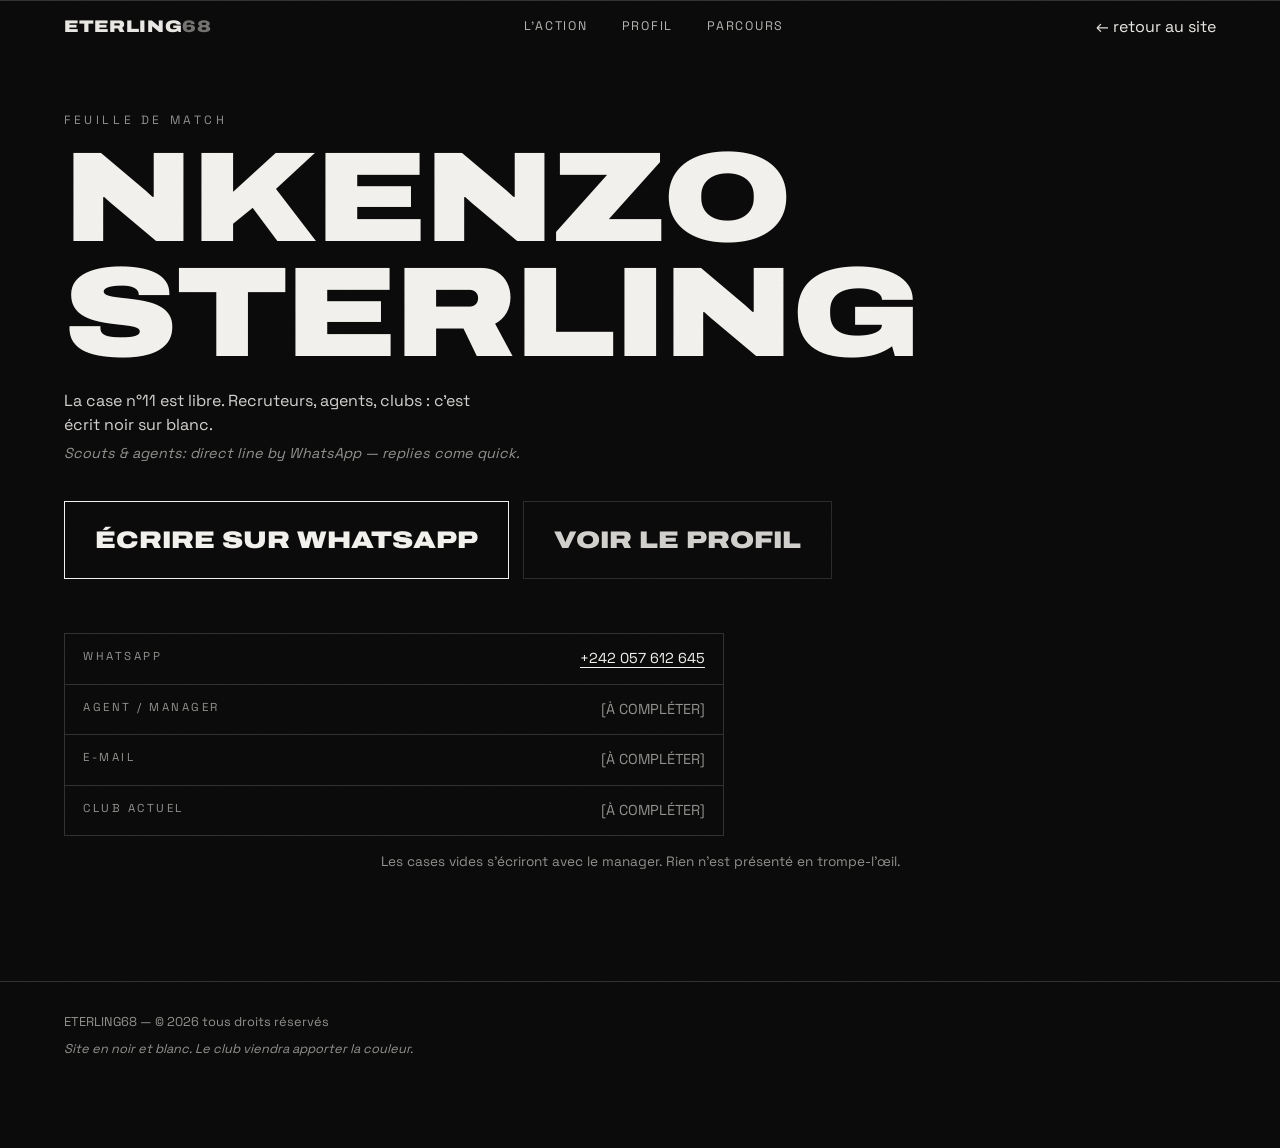
==== contact.html @ 6209755f "Move site content to root for GitHub Pages" ====
<!DOCTYPE html>
<html lang="fr">
<head>
  <meta charset="UTF-8">
  <meta name="viewport" content="width=device-width, initial-scale=1.0">
  <title>Contact — Eterling68 | NKENZO Sterling</title>
  <meta name="description" content="Contacter NKENZO Sterling (Eterling68) : recruteurs, agents, clubs. WhatsApp +242 057 612 645.">
  <meta property="og:title" content="Contact | Eterling68 — NKENZO Sterling">
  <meta property="og:description" content="Recruteurs, agents, clubs : la case n°11 est libre.">
  <meta property="og:type" content="website">
  <meta property="og:image" content="media/img/og.jpg">
  <meta name="theme-color" content="#0a0a0a">
  <link rel="icon" href="data:image/svg+xml,<svg xmlns='http://www.w3.org/2000/svg' viewBox='0 0 32 32'><rect width='32' height='32' fill='%23000'/><text x='16' y='24' font-family='Arial Black' font-size='18' fill='%23fff' text-anchor='middle'>68</text></svg>">
  <link rel="preconnect" href="https://fonts.googleapis.com">
  <link rel="preconnect" href="https://fonts.gstatic.com" crossorigin>
  <link href="https://fonts.googleapis.com/css2?family=Archivo:wdth,wght@100,400;125,900&family=Space+Grotesk:wght@400;500;700&display=swap" rel="stylesheet">
  <link rel="stylesheet" href="css/style.css">
</head>
<body>

  <div class="grain" aria-hidden="true"></div>

  <header class="site-head">
    <a class="logo" href="index.html" aria-label="Eterling68 — retour au site">ETERLING<b>68</b></a>
    <nav class="head-nav" aria-label="Navigation">
      <a href="index.html#action" data-i18n="nav_action">L'action</a>
      <a href="index.html#profil" data-i18n="nav_profil">Profil</a>
      <a href="index.html#parcours" data-i18n="nav_parcours">Parcours</a>
    </nav>
    <a class="head-back" href="index.html" data-i18n="back_home">← retour au site</a>
  </header>

  <main>
    <section class="contact contact-page">
      <p class="contact-pre" data-i18n="contact_pre">Feuille de match</p>
      <h1 class="contact-title"><span>Nkenzo</span><br><span class="cut">Sterling</span></h1>
      <p class="contact-tell" data-i18n="contact_tell">La case n°11 est libre. Recruteurs, agents, clubs : c'est écrit noir sur blanc.</p>
      <p class="contact-eng"><i>Scouts &amp; agents: direct line by WhatsApp — replies come quick.</i></p>

      <div class="contact-actions">
        <a class="cta" href="https://wa.me/242057612645" target="_blank" rel="noopener" data-i18n="cta_whatsapp">ÉCRIRE SUR WHATSAPP</a>
        <a class="cta cta-ghost" href="index.html#profil" data-i18n="cta_profile">VOIR LE PROFIL</a>
      </div>

      <dl class="team-sheet">
        <div><dt data-i18n="sheet_wa">WhatsApp</dt><dd><a href="https://wa.me/242057612645" rel="noopener">+242 057 612 645</a></dd></div>
        <div><dt data-i18n="sheet_agent">Agent / manager</dt><dd class="missing">[À COMPLÉTER]</dd></div>
        <div><dt data-i18n="sheet_mail">E-mail</dt><dd class="missing">[À COMPLÉTER]</dd></div>
        <div><dt data-i18n="sheet_club">Club actuel</dt><dd class="missing">[À COMPLÉTER]</dd></div>
      </dl>
      <p class="card-note" data-i18n="contact_fill_note">Les cases vides s'écriront avec le manager. Rien n'est présenté en trompe-l'œil.</p>
    </section>

    <footer class="site-foot">
      <p>ETERLING68 — © <span id="year">2026</span> <span data-i18n="foot_rights">tous droits réservés</span></p>
      <p class="foot-note" data-i18n="foot_note">Site en noir et blanc. Le club viendra apporter la couleur.</p>
    </footer>
  </main>

  <script src="js/main.js" defer></script>
</body>
</html>
---- css/style.css ----
/* =========================================================
   ETERLING68 — TERRAIN D'ARGENT
   Noir / blanc / gris · savon du film · cadrages nets
   ========================================================= */

:root{
  --noir:#0a0a0a;
  --blanc:#f2f0ec;
  --gris:#8a8a86;
  --gris-brun:#5d5a52;
  --ligne:rgba(242,240,236,.16);
  --font-display:"Archivo", sans-serif;
  --font-texte:"Space Grotesk", sans-serif;
  --pad: clamp(18px, 5vw, 72px);
}

*{ margin:0; padding:0; box-sizing:border-box; }
html{ scroll-behavior:smooth; }
html.has-lenis{ scroll-behavior:auto; } /* Lenis prend le relais */

body{
  background:var(--noir);
  color:var(--blanc);
  font-family:var(--font-texte);
  font-size:16px;
  line-height:1.5;
  overflow-x:hidden;
  -webkit-font-smoothing:antialiased;
}

::selection{ background:var(--blanc); color:var(--noir); }

img, video{ display:block; max-width:100%; }
a{ color:inherit; text-decoration:none; }
button{ font:inherit; color:inherit; background:none; border:0; cursor:pointer; }

h1,h2{ font-family:var(--font-display); font-weight:900; font-stretch:125%; text-transform:uppercase; letter-spacing:-.01em; }

/* Accessibility : focus toujours visible,joignable au clavier */
a:focus-visible, button:focus-visible{ outline:2px solid var(--blanc); outline-offset:3px; }

/* ---------- GRAIN DE FILM ---------- */
.grain{
  position:fixed; inset:-50%; z-index:60; pointer-events:none; opacity:.55;
  background-image:url("data:image/svg+xml,<svg xmlns='http://www.w3.org/2000/svg' width='240' height='240'><filter id='n'><feTurbulence type='fractalNoise' baseFrequency='.9' numOctaves='2' stitchTiles='stitch'/><feColorMatrix type='saturate' values='0'/></filter><rect width='240' height='240' filter='url(%23n)' opacity='.4'/></svg>");
  mix-blend-mode:overlay;
  animation:grain-shift 1.2s steps(4) infinite;
}
@keyframes grain-shift{
  0%{ transform:translate(0,0) } 25%{ transform:translate(-6%,3%) }
  50%{ transform:translate(3%,-6%) } 75%{ transform:translate(-3%,-3%) } 100%{ transform:translate(6%,6%) }
}

/* ---------- HEADER ---------- */
.site-head{
  position:fixed; top:0; left:0; right:0; z-index:50;
  display:flex; align-items:center; justify-content:space-between; gap:16px;
  padding:14px var(--pad);
  mix-blend-mode:difference;
}
.logo{ font-family:var(--font-display); font-weight:900; font-stretch:125%; font-size:1.05rem; letter-spacing:.04em; white-space:nowrap; }
.logo b{ opacity:.45; font-weight:900; }
.head-nav{ display:flex; gap:clamp(14px,3vw,34px); }
.head-nav a{
  font-size:.78rem; text-transform:uppercase; letter-spacing:.14em; opacity:.75;
  transition:opacity .25s;
}
.head-nav a:hover{ opacity:1; }
.lang-toggle{ display:flex; gap:4px; font-size:.78rem; letter-spacing:.12em; mix-blend-mode:normal; }
.lang-toggle i{ opacity:.35; font-style:normal; }
.lang-toggle span{ opacity:.4; }
.lang-toggle .active-lang{ opacity:1; border-bottom:1px solid var(--blanc); }

/* =========================================================
   PRÉCHARGEUR — PILE OU FACE
   ========================================================= */
.toss-layer{
  position:fixed; inset:0; z-index:100;
  background:var(--noir);
  display:flex; flex-direction:column; align-items:center; justify-content:center; gap:22px;
  transition:clip-path .7s cubic-bezier(.7,0,.3,1);
}
.toss-layer.done{ clip-path:inset(0 0 100% 0); pointer-events:none; }

/* le grand nom monte quand le coup d'envoi est donné (CSS pur — pas de GSAP en conflit) */
.hero-name .cut{ transform:translateY(108%); transition:transform 1.1s cubic-bezier(.77,0,.18,1) .25s; }
.hero-name .cut2{ transition-delay:.45s; }
body.kickoff .hero-name .cut{ transform:none; }
.toss-kicker{
  font-size:.75rem; text-transform:uppercase; letter-spacing:.3em; color:var(--gris);
}
.coin{
  width:min(120px,26vw); aspect-ratio:1; position:relative; transform-style:preserve-3d;
  animation:coin-idle 3s linear infinite;
}
.coin span{
  position:absolute; inset:0; display:grid; place-items:center;
  border:2px solid var(--blanc); border-radius:50%;
  font-family:var(--font-display); font-stretch:125%; font-weight:900; font-size:2.4rem;
  backface-visibility:hidden;
}
.coin span:last-child{ transform:rotateY(180deg); }
@keyframes coin-idle{
  0%{ transform:translateY(0) rotateY(0) }
  25%{ transform:translateY(-38px) rotateY(405deg) }
  50%{ transform:translateY(0) rotateY(720deg) }
  75%{ transform:translateY(-24px) rotateY(1080deg) }
  100%{ transform:translateY(0) rotateY(1440deg) }
}
.toss-layer.launching .coin{ animation:coin-flip .7s cubic-bezier(.4,0,.2,1) forwards; }
@keyframes coin-flip{
  0%{ transform:translateY(0) rotateY(720deg) scale(1); opacity:1 }
  60%{ transform:translateY(-120px) rotateY(1440deg) scale(.6) }
  100%{ transform:translateY(-420px) rotateY(2520deg) scale(.2); opacity:0 }
}
.toss-btn{
  font-size:.8rem; text-transform:uppercase; letter-spacing:.25em;
  border:1px solid var(--blanc); padding:14px 26px;
  transition:background .25s,color .25s;
}
.toss-btn:hover{ background:var(--blanc); color:var(--noir); }
.toss-hint{ font-size:.7rem; color:var(--gris); letter-spacing:.2em; text-transform:uppercase; }

/* =========================================================
   HERO — coin de rue en N&B, nom coupé par le cadre
   ========================================================= */
.hero{
  position:relative; min-height:100svh;
  display:flex; flex-direction:column; justify-content:flex-end;
  overflow:hidden;
}
.hero-media, .hero-media video{
  position:absolute; inset:0; width:100%; height:100%;
  object-fit:cover; object-position:center 38%;
  filter:grayscale(1) contrast(1.08) brightness(.82);
}
.hero-media::after{
  content:""; position:absolute; inset:0;
  background:linear-gradient(to top, rgba(10,10,10,.82) 0%, rgba(10,10,10,.25) 42%, rgba(10,10,10,.55) 100%);
}
.kickoff-line{ position:absolute; inset:0; width:100%; height:100%; pointer-events:none; opacity:.85; }
.kickoff-line line, .kickoff-line circle{
  fill:none; stroke:var(--blanc); stroke-width:.45;
  stroke-dasharray:360; stroke-dashoffset:360;
  transition:stroke-dashoffset 2.4s cubic-bezier(.6,0,.2,1);
}
.kickoff-line circle{ transition-delay:.9s; }
body.kickoff .kickoff-line line, body.kickoff .kickoff-line circle{ stroke-dashoffset:0; }

.hero-copy{
  position:relative; padding:0 var(--pad) clamp(18px,4vh,40px);
  display:flex; flex-direction:column;
}
.hero-kicker{
  font-size:.78rem; letter-spacing:.32em; text-transform:uppercase; color:var(--blanc);
  margin-bottom:10px;
}
.hero-tag{ /* remis AU-DESSUS du nom : le nom est coupé par le cadre */
  order:-1; margin-bottom:14px; max-width:30ch;
  font-size:clamp(.95rem,1.6vw,1.1rem); color:rgba(242,240,236,.85);
}
.hero-name{
  font-size:clamp(3.4rem, 13.5vw, 12.5rem);
  line-height:.86;
  display:flex; flex-direction:column;
  text-shadow:0 2px 30px rgba(0,0,0,.5);
}
.hero-name .cut{ overflow:hidden; }
.hero-name .cut2{ margin-left:clamp(20px,6vw,110px); /* second mot décalé : cascade */ }

.hero-meta{
  position:absolute; top:74px; right:var(--pad);
  display:flex; align-items:center; gap:12px;
  font-size:.74rem; letter-spacing:.22em; text-transform:uppercase;
}
.hero-meta i{ width:34px; height:1px; background:var(--blanc); opacity:.6; }
.hero-scroll{
  position:relative; align-self:flex-start; margin:0 var(--pad) 26px;
  writing-mode:vertical-rl; font-size:.72rem; letter-spacing:.3em; text-transform:uppercase;
  opacity:.65; transition:opacity .25s;
}
.hero-scroll:hover{ opacity:1; }
.hero-core{/* réserve ligne pour LCP */}

/* =========================================================
   MARQUEE — 68 en fond
   ========================================================= */
.marquee{
  border-top:1px solid var(--ligne); border-bottom:1px solid var(--ligne);
  padding:18px 0; overflow:hidden; white-space:nowrap;
}
.marquee-track{ display:inline-flex; gap:0; animation:marquee 26s linear infinite; }
.marquee-track span{
  font-family:var(--font-display); font-weight:900; font-stretch:125%;
  font-size:clamp(1.4rem,4vw,2.6rem); text-transform:uppercase;
  opacity:.9;
}
@keyframes marquee{ to{ transform:translateX(-50%);} }

/* =========================================================
   SECTIONS — cadre commun
   ========================================================= */
section{ padding:clamp(70px,12vh,140px) var(--pad); position:relative; }
.sec-head{
  display:flex; justify-content:space-between; align-items:flex-end; gap:20px;
  margin-bottom:clamp(30px,5vh,60px);
}
.sec-title{ font-size:clamp(2.2rem,6vw,4.6rem); line-height:.95; }
.sec-title small{
  display:block; font-family:var(--font-texte); font-weight:400; text-transform:none;
  font-size:.85rem; letter-spacing:.12em; opacity:.55; margin-top:10px;
}
.sec-index{ font-size:.75rem; letter-spacing:.3em; color:var(--gris); text-transform:uppercase; }

/* =========================================================
   L'ACTION — planche contact vidéo
   ========================================================= */
.film{
  display:grid; grid-template-columns:repeat(4,1fr); gap:10px;
}
.film-frame{
  position:relative; aspect-ratio:3/4.4; overflow:hidden;
  border:1px solid var(--ligne);
  background:#141412;
}
.film-frame video, .film-frame .f-poster{
  width:100%; height:100%; object-fit:cover;
  filter:grayscale(1) contrast(1.1) brightness(.88);
  transition:transform .8s cubic-bezier(.2,.8,.2,1);
}
.film-frame:hover video, .film-frame:hover .f-poster{ transform:scale(1.05); }
.film-cap{
  position:absolute; top:10px; left:10px; right:10px;
  display:flex; justify-content:space-between; align-items:center;
  font-size:.68rem; letter-spacing:.2em; text-transform:uppercase;
}
.film-cap i{ width:7px; height:7px; background:var(--blanc); border-radius:50%; box-shadow:0 0 6px var(--blanc); }
.film-no{
  position:absolute; bottom:8px; right:10px;
  font-family:var(--font-display); font-weight:900; font-stretch:125%;
  font-size:2rem; opacity:.8; color:var(--blanc);
  text-shadow:0 0 18px rgba(0,0,0,.7);
}
.film-note{ margin-top:22px; font-size:.85rem; color:var(--gris); }

/* révélation au scroll : la fenêtre s'ouvre depuis le bas (comme une machine
   de projection) — uniquement si JS + IntersectionObserver sont là */
.js .film-frame{
  opacity:0; transform:translateY(26px);
  clip-path:inset(88% 0 0 0);
  transition:opacity .8s ease, transform .8s cubic-bezier(.2,.8,.2,1), clip-path .9s cubic-bezier(.65,0,.25,1);
}
.js .film-frame.seen{
  opacity:1; transform:none;
  clip-path:inset(0 0 0 0);
}

/* =========================================================
   PROFIL — carte de scouting
   ========================================================= */
.scout-card{
  position:relative; max-width:1060px; margin:0 auto;
  border:1px solid var(--blanc);
  display:grid; grid-template-columns:5fr 7fr;
}
.card-num{
  position:absolute; z-index:1; right:-.04em; top:-.32em;
  font-family:var(--font-display); font-weight:900; font-stretch:125%;
  font-size:clamp(9rem, 24vw, 21rem); line-height:1;
  color:transparent; -webkit-text-stroke:1.5px rgba(242,240,236,.22);
  pointer-events:none; user-select:none;
}
.card-photo{ position:relative; border-right:1px solid var(--ligne); min-height:340px; }
.card-photo img{
  width:100%; height:100%; object-fit:cover;
  filter:grayscale(1) contrast(1.12);
}
.card-tag{
  position:absolute; bottom:10px; left:10px;
  font-size:.62rem; letter-spacing:.28em; text-transform:uppercase;
  background:var(--noir); padding:6px 10px; border:1px solid var(--ligne);
}
.card-data{ padding:clamp(20px,4vw,44px); display:flex; flex-direction:column; gap:26px; }
.card-name{ font-size:clamp(1.9rem,4.4vw,3.4rem); line-height:.95; }
.card-brand{ font-size:.8rem; letter-spacing:.24em; text-transform:uppercase; color:var(--gris); margin-top:8px; }

.stat-list{ border-top:1px solid var(--ligne); }
.stat-list > div{
  display:flex; justify-content:space-between; align-items:baseline; gap:14px;
  padding:12px 2px; border-bottom:1px solid var(--ligne);
}
.stat-list dt{ font-size:.72rem; letter-spacing:.24em; text-transform:uppercase; color:var(--gris); }
.stat-list dd{ font-size:1rem; font-stretch:125%; font-weight:700; }
.stat-list dd.missing{ color:var(--gris); font-weight:400; font-size:.85rem; letter-spacing:.08em; }

.card-season{ border:1px solid var(--ligne); padding:16px 18px; }
.season-head{ font-size:.72rem; letter-spacing:.24em; text-transform:uppercase; margin-bottom:12px; }
.season-grid{ display:flex; gap:clamp(18px,4vw,48px); }
.season-grid > div{ min-width:64px; }
.season-grid b{
  display:block; font-family:var(--font-display); font-weight:900; font-stretch:125%;
  font-size:clamp(2rem,5vw,3.2rem); line-height:1;
}
.season-grid span{ font-size:.68rem; letter-spacing:.2em; text-transform:uppercase; color:var(--gris); }
.season-grid b.missing{ color:var(--gris-brun); }
.card-note{ margin-top:16px; text-align:center; font-size:.85rem; color:var(--gris); }

/* =========================================================
   PARCOURS — le terrain qui se trace
   ========================================================= */
.parcours{ max-width:1100px; margin:0 auto; }
.parcours .sec-head{ margin-top:clamp(40px,7vh,90px); }
.pitch{
  width:min(560px,86vw); height:auto; margin:0 auto;
  stroke:var(--blanc); stroke-width:3; fill:none; opacity:.5;
}
.pitch rect, .pitch line, .pitch circle{
  stroke-dasharray:2400; stroke-dashoffset:2400;
  transition:stroke-dashoffset 1.4s ease;
}
.pitch.traced rect, .pitch.traced line, .pitch.traced circle{ stroke-dashoffset:0; }

.pitch-steps{ list-style:none; max-width:760px; margin:clamp(40px,6vh,80px) auto 0; counter-reset:etape; }
.pitch-steps li{
  counter-increment:etape;
  display:grid; grid-template-columns:auto 1fr; gap:clamp(16px,4vw,40px);
  padding:clamp(24px,4vh,40px) 0;
  border-top:1px solid var(--ligne);
}
.js .pitch-steps li{ opacity:0; transform:translateY(24px); transition:opacity .8s ease, transform .8s cubic-bezier(.2,.8,.2,1); }
.js .pitch-steps li.seen{ opacity:1; transform:none; }

/* révélations génériques (titres à lignes, textes forts) */
.js .rvl{ opacity:0; transform:translateY(30px); transition:opacity .9s ease, transform .9s cubic-bezier(.2,.8,.2,1); }
.js .rvl.seen{ opacity:1; transform:none; }
.js .rvl .cut{ overflow:hidden; }
.pitch-steps li::before{
  content:"0" counter(etape);
  font-family:var(--font-display); font-weight:900; font-stretch:125%;
  font-size:clamp(1.6rem,4vw,2.6rem); line-height:1; opacity:.4;
}
.step-visual{ width:clamp(90px,18vw,150px); aspect-ratio:3/4; object-fit:cover; filter:grayscale(1) contrast(1.1); border:1px solid var(--ligne); }
.step-head{ font-family:var(--font-display); font-weight:900; font-stretch:125%; text-transform:uppercase; font-size:clamp(1rem,2.6vw,1.5rem); }
.step-annee{ font-size:.72rem; letter-spacing:.26em; text-transform:uppercase; color:var(--gris); margin-bottom:8px; display:block; }
.step-text{ margin-top:8px; font-size:.95rem; color:rgba(242,240,236,.8); max-width:52ch; }
.parcours-note{ text-align:center; margin-top:14px; font-size:.85rem; color:var(--gris); }

/* =========================================================
   CONTACT — feuille de composition
   ========================================================= */
.contact{ border-top:1px solid var(--ligne); text-align:left; }
.contact-pre{ font-size:.75rem; letter-spacing:.3em; text-transform:uppercase; color:var(--gris); }
.contact-title{ font-size:clamp(3rem,10vw,8.5rem); line-height:.9; margin-top:12px; }
.contact-title .cut{ overflow:hidden; }
.contact-tell{ margin-top:18px; max-width:44ch; color:rgba(242,240,236,.85); }
.contact-actions{
  display:flex; flex-wrap:wrap; gap:14px; margin-top:clamp(26px,4vh,44px);
}
.cta{
  font-family:var(--font-display); font-weight:900; font-stretch:125%;
  text-transform:uppercase; font-size:clamp(.95rem,2.2vw,1.5rem);
  border:1px solid var(--blanc); padding:20px 30px;
  transition:background .25s,color .25s, letter-spacing .25s;
}
.cta:hover{ background:var(--blanc); color:var(--noir); letter-spacing:.04em; }
.team-sheet{
  margin-top:clamp(36px,6vh,64px);
  border:1px solid var(--ligne);
  max-width:660px;
}
.team-sheet > div{
  display:flex; justify-content:space-between; gap:16px;
  padding:14px 18px; border-bottom:1px solid var(--ligne);
}
.team-sheet > div:last-child{ border-bottom:0; }
.team-sheet dt{ font-size:.72rem; letter-spacing:.22em; text-transform:uppercase; color:var(--gris); }
.team-sheet dd{ font-size:.9rem; text-align:right; }

/* =========================================================
   MINUTE DE MATCH — la barre de scroll devient le chrono
   ========================================================= */
#matchMinute{
  position:fixed; left:18px; bottom:18px; z-index:40;
  font-family:var(--font-display); font-weight:900; font-stretch:125%;
  font-size:.9rem; letter-spacing:.08em;
  color:var(--blanc); opacity:.6; pointer-events:none;
}
#matchMinute::after{ content:" "; display:inline-block; width:6px; height:1px; background:var(--blanc); margin-left:6px; vertical-align:middle; opacity:.6; }

/* =========================================================
   CURSEUR PERSONNALISÉ (desktop uniquement)
   ========================================================= */
.has-cursor a, .has-cursor button, .has-cursor .film-frame{ cursor:none; }
.cursor-dot, .cursor-ring{
  position:fixed; top:0; left:0; z-index:90; pointer-events:none;
  width:8px; height:8px; border-radius:50%;
  background:var(--blanc); mix-blend-mode:difference;
  margin:-4px 0 0 -4px;
}
.cursor-ring{
  width:34px; height:34px; margin:-17px 0 0 -17px;
  background:none; border:1px solid var(--blanc); mix-blend-mode:difference;
  transition:width .25s, height .25s, margin .25s, opacity .25s;
}
.cursor-ring.big{ width:58px; height:58px; margin:-29px 0 0 -29px; }

/* =========================================================
   PAGE CONTACT DÉDIÉE
   ========================================================= */
.contact-page{ min-height:100svh; display:flex; flex-direction:column; justify-content:center; padding-top:110px; }
.contact-eng{ margin-top:6px; color:var(--gris); font-size:.9rem; }
.team-sheet dd a{ border-bottom:1px solid var(--blanc); }
.team-sheet dd.missing{ color:var(--gris); }
.cta-ghost{ border-color:var(--ligne); opacity:.85; }

/* =========================================================
   FOOTER + CTA COLLANT
   ========================================================= */
.site-foot{
  padding:30px var(--pad) 90px; border-top:1px solid var(--ligne);
  display:flex; flex-direction:column; gap:8px;
  font-size:.8rem; color:var(--gris);
}
.foot-note{ font-style:italic; }
.sticky-cta{
  position:fixed; right:16px; bottom:16px; z-index:40;
  font-size:.72rem; letter-spacing:.26em; text-transform:uppercase;
  background:var(--blanc); color:var(--noir);
  padding:14px 22px; border:1px solid var(--blanc);
  transition:transform .25s;
}
.sticky-cta:hover{ transform:translateY(-3px); }

/* =========================================================
   RESPONSIVE
   ========================================================= */
@media (max-width:880px){
  .head-nav{ display:none; } /* anchor-scroll naturel sur mobile, nav réduite au logo + langue */
  .film{ grid-template-columns:repeat(2,1fr); }
  .scout-card{ grid-template-columns:1fr; }
  .card-photo{ border-right:0; border-bottom:1px solid var(--ligne); min-height:60vw; }
  .card-num{ font-size:38vw; }
  .hero-meta{ display:none; }
  .sec-head{ flex-direction:column; align-items:flex-start; }
}
@media (max-width:560px){
  .film{ gap:6px; }
  .sticky-cta{ right:10px; bottom:10px; }
  .pitch-steps li{ grid-template-columns:auto; }
  .step-visual{ width:100%; aspect-ratio:16/10; }
  #matchMinute{ left:10px; bottom:10px; }
}

/* curseur réel = jamais le point custom sur tactile/pointeur grossier */
@media (pointer:coarse){
  .cursor-dot, .cursor-ring{ display:none; }
}

/* =========================================================
   REDUCED MOTION
   ========================================================= */
@media (prefers-reduced-motion:reduce){
  html{ scroll-behavior:auto; }
  .grain, .marquee-track, .coin{ animation:none; }
  .toss-layer{ transition:none; }
  .kickoff-line line, .kickoff-line circle,
  .pitch rect, .pitch line, .pitch circle{ stroke-dashoffset:0; transition:none; }
  .film-frame, .pitch-steps li, .rvl, .hero-name .cut{ opacity:1; transform:none; clip-path:none; transition:none; }
  .film-frame video{ transform:none; }
  .cursor-dot, .cursor-ring{ display:none; }
}
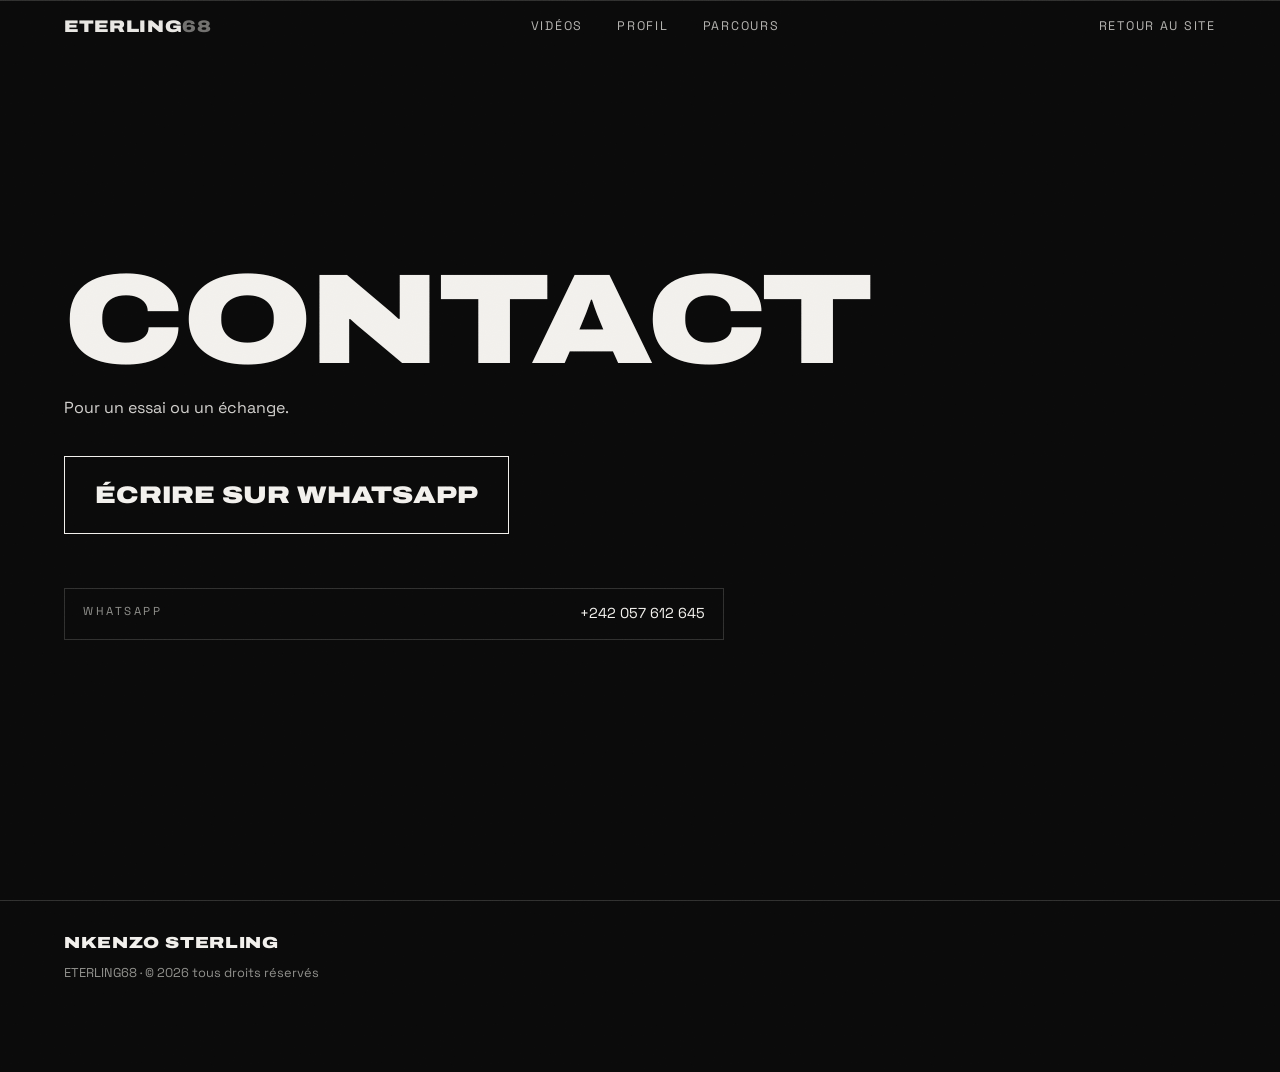
==== commit d44a978a: "Refonte éditoriale: données factuelles, contact unique, vidéos optimisées" ====
--- a/contact.html
+++ b/contact.html
@@ -3,10 +3,10 @@
 <head>
   <meta charset="UTF-8">
   <meta name="viewport" content="width=device-width, initial-scale=1.0">
-  <title>Contact — Eterling68 | NKENZO Sterling</title>
-  <meta name="description" content="Contacter NKENZO Sterling (Eterling68) : recruteurs, agents, clubs. WhatsApp +242 057 612 645.">
-  <meta property="og:title" content="Contact | Eterling68 — NKENZO Sterling">
-  <meta property="og:description" content="Recruteurs, agents, clubs : la case n°11 est libre.">
+  <title>Contact | NKENZO Sterling</title>
+  <meta name="description" content="Contacter NKENZO Sterling (Eterling68) sur WhatsApp.">
+  <meta property="og:title" content="Contact | NKENZO Sterling">
+  <meta property="og:description" content="Contacter NKENZO Sterling sur WhatsApp.">
   <meta property="og:type" content="website">
   <meta property="og:image" content="media/img/og.jpg">
   <meta name="theme-color" content="#0a0a0a">
@@ -21,39 +21,30 @@
   <div class="grain" aria-hidden="true"></div>
 
   <header class="site-head">
-    <a class="logo" href="index.html" aria-label="Eterling68 — retour au site">ETERLING<b>68</b></a>
+    <a class="logo" href="index.html" aria-label="Eterling68, retour au site">ETERLING<b>68</b></a>
     <nav class="head-nav" aria-label="Navigation">
-      <a href="index.html#action" data-i18n="nav_action">L'action</a>
+      <a href="index.html#action" data-i18n="nav_action">Vidéos</a>
       <a href="index.html#profil" data-i18n="nav_profil">Profil</a>
       <a href="index.html#parcours" data-i18n="nav_parcours">Parcours</a>
     </nav>
-    <a class="head-back" href="index.html" data-i18n="back_home">← retour au site</a>
+    <a class="head-back" href="index.html" data-i18n="back_home">Retour au site</a>
   </header>
 
   <main>
     <section class="contact contact-page">
-      <p class="contact-pre" data-i18n="contact_pre">Feuille de match</p>
-      <h1 class="contact-title"><span>Nkenzo</span><br><span class="cut">Sterling</span></h1>
-      <p class="contact-tell" data-i18n="contact_tell">La case n°11 est libre. Recruteurs, agents, clubs : c'est écrit noir sur blanc.</p>
-      <p class="contact-eng"><i>Scouts &amp; agents: direct line by WhatsApp — replies come quick.</i></p>
-
-      <div class="contact-actions">
-        <a class="cta" href="https://wa.me/242057612645" target="_blank" rel="noopener" data-i18n="cta_whatsapp">ÉCRIRE SUR WHATSAPP</a>
-        <a class="cta cta-ghost" href="index.html#profil" data-i18n="cta_profile">VOIR LE PROFIL</a>
+      <h1 class="contact-title"><span data-i18n="contact_title">Contact</span></h1>
+      <p class="contact-tell" data-i18n="contact_tell">Pour un essai ou un échange.</p>
+      <div class="contact-actions" id="contactActions">
+        <a class="cta" id="ctaWhats" href="https://wa.me/242057612645" target="_blank" rel="noopener" data-i18n="cta_whatsapp">Écrire sur WhatsApp</a>
       </div>
-
-      <dl class="team-sheet">
-        <div><dt data-i18n="sheet_wa">WhatsApp</dt><dd><a href="https://wa.me/242057612645" rel="noopener">+242 057 612 645</a></dd></div>
-        <div><dt data-i18n="sheet_agent">Agent / manager</dt><dd class="missing">[À COMPLÉTER]</dd></div>
-        <div><dt data-i18n="sheet_mail">E-mail</dt><dd class="missing">[À COMPLÉTER]</dd></div>
-        <div><dt data-i18n="sheet_club">Club actuel</dt><dd class="missing">[À COMPLÉTER]</dd></div>
+      <dl class="team-sheet" id="contactSheet">
+        <!-- lignes injectées depuis player.json -->
       </dl>
-      <p class="card-note" data-i18n="contact_fill_note">Les cases vides s'écriront avec le manager. Rien n'est présenté en trompe-l'œil.</p>
     </section>
 
     <footer class="site-foot">
-      <p>ETERLING68 — © <span id="year">2026</span> <span data-i18n="foot_rights">tous droits réservés</span></p>
-      <p class="foot-note" data-i18n="foot_note">Site en noir et blanc. Le club viendra apporter la couleur.</p>
+      <p class="foot-name">NKENZO Sterling</p>
+      <p>ETERLING68 · © <span id="year">2026</span> <span data-i18n="foot_rights">tous droits réservés</span></p>
     </footer>
   </main>
 
--- a/css/style.css
+++ b/css/style.css
@@ -1,6 +1,6 @@
 /* =========================================================
-   ETERLING68 — TERRAIN D'ARGENT
-   Noir / blanc / gris · savon du film · cadrages nets
+   ETERLING68 — feuille de style
+   Noir / blanc / gris · grain de film · cadrages nets
    ========================================================= */
 
 :root{
@@ -9,13 +9,16 @@
   --gris:#8a8a86;
   --gris-brun:#5d5a52;
   --ligne:rgba(242,240,236,.16);
-  --font-display:"Archivo", sans-serif;
-  --font-texte:"Space Grotesk", sans-serif;
+  --font-display:"Archivo","Arial Narrow",Impact,sans-serif;
+  --font-texte:"Space Grotesk",system-ui,-apple-system,"Segoe UI",sans-serif;
   --pad: clamp(18px, 5vw, 72px);
 }
 
 *{ margin:0; padding:0; box-sizing:border-box; }
-html{ scroll-behavior:smooth; }
+html{
+  scroll-behavior:smooth;
+  -webkit-text-size-adjust:100%;
+}
 html.has-lenis{ scroll-behavior:auto; } /* Lenis prend le relais */
 
 body{
@@ -26,6 +29,8 @@
   line-height:1.5;
   overflow-x:hidden;
   -webkit-font-smoothing:antialiased;
+  text-rendering:optimizeLegibility;
+  font-synthesis:none;
 }
 
 ::selection{ background:var(--blanc); color:var(--noir); }
@@ -34,9 +39,15 @@
 a{ color:inherit; text-decoration:none; }
 button{ font:inherit; color:inherit; background:none; border:0; cursor:pointer; }
 
-h1,h2{ font-family:var(--font-display); font-weight:900; font-stretch:125%; text-transform:uppercase; letter-spacing:-.01em; }
-
-/* Accessibility : focus toujours visible,joignable au clavier */
+h1,h2{
+  font-family:var(--font-display); font-weight:900; font-stretch:125%;
+  text-transform:uppercase; letter-spacing:-.01em;
+  text-wrap:balance;
+}
+
+section[id]{ scroll-margin-top:90px; }
+
+/* Accessibility : focus toujours visible, joignable au clavier */
 a:focus-visible, button:focus-visible{ outline:2px solid var(--blanc); outline-offset:3px; }
 
 /* ---------- GRAIN DE FILM ---------- */
@@ -55,17 +66,19 @@
 .site-head{
   position:fixed; top:0; left:0; right:0; z-index:50;
   display:flex; align-items:center; justify-content:space-between; gap:16px;
-  padding:14px var(--pad);
+  padding:max(14px,env(safe-area-inset-top)) var(--pad) 14px;
   mix-blend-mode:difference;
 }
-.logo{ font-family:var(--font-display); font-weight:900; font-stretch:125%; font-size:1.05rem; letter-spacing:.04em; white-space:nowrap; }
+.logo{
+  font-family:var(--font-display); font-weight:900; font-stretch:125%;
+  font-size:1.05rem; letter-spacing:.04em; white-space:nowrap;
+}
 .logo b{ opacity:.45; font-weight:900; }
 .head-nav{ display:flex; gap:clamp(14px,3vw,34px); }
 .head-nav a{
   font-size:.78rem; text-transform:uppercase; letter-spacing:.14em; opacity:.75;
   transition:opacity .25s;
 }
-.head-nav a:hover{ opacity:1; }
 .lang-toggle{ display:flex; gap:4px; font-size:.78rem; letter-spacing:.12em; mix-blend-mode:normal; }
 .lang-toggle i{ opacity:.35; font-style:normal; }
 .lang-toggle span{ opacity:.4; }
@@ -80,15 +93,12 @@
   display:flex; flex-direction:column; align-items:center; justify-content:center; gap:22px;
   transition:clip-path .7s cubic-bezier(.7,0,.3,1);
 }
-.toss-layer.done{ clip-path:inset(0 0 100% 0); pointer-events:none; }
+.toss-layer.done{ clip-path:inset(0 0 100% 0); pointer-events:none; visibility:hidden; transition:clip-path .7s cubic-bezier(.7,0,.3,1), visibility 0s .7s; }
 
 /* le grand nom monte quand le coup d'envoi est donné (CSS pur — pas de GSAP en conflit) */
 .hero-name .cut{ transform:translateY(108%); transition:transform 1.1s cubic-bezier(.77,0,.18,1) .25s; }
 .hero-name .cut2{ transition-delay:.45s; }
 body.kickoff .hero-name .cut{ transform:none; }
-.toss-kicker{
-  font-size:.75rem; text-transform:uppercase; letter-spacing:.3em; color:var(--gris);
-}
 .coin{
   width:min(120px,26vw); aspect-ratio:1; position:relative; transform-style:preserve-3d;
   animation:coin-idle 3s linear infinite;
@@ -118,8 +128,6 @@
   border:1px solid var(--blanc); padding:14px 26px;
   transition:background .25s,color .25s;
 }
-.toss-btn:hover{ background:var(--blanc); color:var(--noir); }
-.toss-hint{ font-size:.7rem; color:var(--gris); letter-spacing:.2em; text-transform:uppercase; }
 
 /* =========================================================
    HERO — coin de rue en N&B, nom coupé par le cadre
@@ -151,51 +159,21 @@
   position:relative; padding:0 var(--pad) clamp(18px,4vh,40px);
   display:flex; flex-direction:column;
 }
-.hero-kicker{
-  font-size:.78rem; letter-spacing:.32em; text-transform:uppercase; color:var(--blanc);
-  margin-bottom:10px;
-}
-.hero-tag{ /* remis AU-DESSUS du nom : le nom est coupé par le cadre */
-  order:-1; margin-bottom:14px; max-width:30ch;
-  font-size:clamp(.95rem,1.6vw,1.1rem); color:rgba(242,240,236,.85);
-}
 .hero-name{
-  font-size:clamp(3.4rem, 13.5vw, 12.5rem);
-  line-height:.86;
+  font-size:clamp(2.9rem, 11.5vw, 11rem);
+  line-height:.9;
   display:flex; flex-direction:column;
   text-shadow:0 2px 30px rgba(0,0,0,.5);
 }
 .hero-name .cut{ overflow:hidden; }
-.hero-name .cut2{ margin-left:clamp(20px,6vw,110px); /* second mot décalé : cascade */ }
+.hero-name .cut2{ margin-left:clamp(10px,3vw,60px); /* second mot décalé : cascade */ }
 
 .hero-meta{
   position:absolute; top:74px; right:var(--pad);
   display:flex; align-items:center; gap:12px;
   font-size:.74rem; letter-spacing:.22em; text-transform:uppercase;
-}
-.hero-meta i{ width:34px; height:1px; background:var(--blanc); opacity:.6; }
-.hero-scroll{
-  position:relative; align-self:flex-start; margin:0 var(--pad) 26px;
-  writing-mode:vertical-rl; font-size:.72rem; letter-spacing:.3em; text-transform:uppercase;
-  opacity:.65; transition:opacity .25s;
-}
-.hero-scroll:hover{ opacity:1; }
-.hero-core{/* réserve ligne pour LCP */}
-
-/* =========================================================
-   MARQUEE — 68 en fond
-   ========================================================= */
-.marquee{
-  border-top:1px solid var(--ligne); border-bottom:1px solid var(--ligne);
-  padding:18px 0; overflow:hidden; white-space:nowrap;
-}
-.marquee-track{ display:inline-flex; gap:0; animation:marquee 26s linear infinite; }
-.marquee-track span{
-  font-family:var(--font-display); font-weight:900; font-stretch:125%;
-  font-size:clamp(1.4rem,4vw,2.6rem); text-transform:uppercase;
-  opacity:.9;
-}
-@keyframes marquee{ to{ transform:translateX(-50%);} }
+  text-shadow:0 1px 10px rgba(0,0,0,.85);
+}
 
 /* =========================================================
    SECTIONS — cadre commun
@@ -206,11 +184,6 @@
   margin-bottom:clamp(30px,5vh,60px);
 }
 .sec-title{ font-size:clamp(2.2rem,6vw,4.6rem); line-height:.95; }
-.sec-title small{
-  display:block; font-family:var(--font-texte); font-weight:400; text-transform:none;
-  font-size:.85rem; letter-spacing:.12em; opacity:.55; margin-top:10px;
-}
-.sec-index{ font-size:.75rem; letter-spacing:.3em; color:var(--gris); text-transform:uppercase; }
 
 /* =========================================================
    L'ACTION — planche contact vidéo
@@ -228,20 +201,25 @@
   filter:grayscale(1) contrast(1.1) brightness(.88);
   transition:transform .8s cubic-bezier(.2,.8,.2,1);
 }
-.film-frame:hover video, .film-frame:hover .f-poster{ transform:scale(1.05); }
+/* lisibilité des légendes, sans masquer le sujet */
+.film-frame::before, .film-frame::after{
+  content:""; position:absolute; left:0; right:0; height:36%;
+  pointer-events:none; z-index:1;
+}
+.film-frame::before{ top:0; background:linear-gradient(to bottom, rgba(0,0,0,.55), transparent); }
+.film-frame::after{ bottom:0; background:linear-gradient(to top, rgba(0,0,0,.55), transparent); }
 .film-cap{
-  position:absolute; top:10px; left:10px; right:10px;
+  position:absolute; top:10px; left:10px; right:10px; z-index:2;
   display:flex; justify-content:space-between; align-items:center;
   font-size:.68rem; letter-spacing:.2em; text-transform:uppercase;
 }
 .film-cap i{ width:7px; height:7px; background:var(--blanc); border-radius:50%; box-shadow:0 0 6px var(--blanc); }
 .film-no{
-  position:absolute; bottom:8px; right:10px;
-  font-family:var(--font-display); font-weight:900; font-stretch:125%;
-  font-size:2rem; opacity:.8; color:var(--blanc);
-  text-shadow:0 0 18px rgba(0,0,0,.7);
-}
-.film-note{ margin-top:22px; font-size:.85rem; color:var(--gris); }
+  position:absolute; right:10px; bottom:10px; z-index:2;
+  font-family:var(--font-texte); font-weight:500; font-size:.7rem;
+  letter-spacing:.08em; color:var(--blanc); opacity:.9;
+  text-shadow:0 0 12px rgba(0,0,0,.85);
+}
 
 /* révélation au scroll : la fenêtre s'ouvre depuis le bas (comme une machine
    de projection) — uniquement si JS + IntersectionObserver sont là */
@@ -270,19 +248,13 @@
   color:transparent; -webkit-text-stroke:1.5px rgba(242,240,236,.22);
   pointer-events:none; user-select:none;
 }
-.card-photo{ position:relative; border-right:1px solid var(--ligne); min-height:340px; }
+.card-photo{ position:relative; z-index:2; border-right:1px solid var(--ligne); min-height:340px; }
 .card-photo img{
   width:100%; height:100%; object-fit:cover;
   filter:grayscale(1) contrast(1.12);
 }
-.card-tag{
-  position:absolute; bottom:10px; left:10px;
-  font-size:.62rem; letter-spacing:.28em; text-transform:uppercase;
-  background:var(--noir); padding:6px 10px; border:1px solid var(--ligne);
-}
-.card-data{ padding:clamp(20px,4vw,44px); display:flex; flex-direction:column; gap:26px; }
+.card-data{ position:relative; z-index:2; padding:clamp(20px,4vw,44px); display:flex; flex-direction:column; gap:26px; }
 .card-name{ font-size:clamp(1.9rem,4.4vw,3.4rem); line-height:.95; }
-.card-brand{ font-size:.8rem; letter-spacing:.24em; text-transform:uppercase; color:var(--gris); margin-top:8px; }
 
 .stat-list{ border-top:1px solid var(--ligne); }
 .stat-list > div{
@@ -290,20 +262,13 @@
   padding:12px 2px; border-bottom:1px solid var(--ligne);
 }
 .stat-list dt{ font-size:.72rem; letter-spacing:.24em; text-transform:uppercase; color:var(--gris); }
-.stat-list dd{ font-size:1rem; font-stretch:125%; font-weight:700; }
+.stat-list dd{ font-size:1rem; font-stretch:125%; font-weight:700; text-align:right; }
 .stat-list dd.missing{ color:var(--gris); font-weight:400; font-size:.85rem; letter-spacing:.08em; }
 
-.card-season{ border:1px solid var(--ligne); padding:16px 18px; }
-.season-head{ font-size:.72rem; letter-spacing:.24em; text-transform:uppercase; margin-bottom:12px; }
-.season-grid{ display:flex; gap:clamp(18px,4vw,48px); }
-.season-grid > div{ min-width:64px; }
-.season-grid b{
-  display:block; font-family:var(--font-display); font-weight:900; font-stretch:125%;
-  font-size:clamp(2rem,5vw,3.2rem); line-height:1;
-}
-.season-grid span{ font-size:.68rem; letter-spacing:.2em; text-transform:uppercase; color:var(--gris); }
-.season-grid b.missing{ color:var(--gris-brun); }
-.card-note{ margin-top:16px; text-align:center; font-size:.85rem; color:var(--gris); }
+/* lien secondaire vers la fiche contact (pas un bouton) */
+.contact-more{ margin-top:22px; font-size:.82rem; }
+.contact-more a{ color:var(--gris); text-decoration:underline; text-underline-offset:4px; }
+.contact-more a:hover{ color:var(--blanc); }
 
 /* =========================================================
    PARCOURS — le terrain qui se trace
@@ -343,16 +308,19 @@
 .step-head{ font-family:var(--font-display); font-weight:900; font-stretch:125%; text-transform:uppercase; font-size:clamp(1rem,2.6vw,1.5rem); }
 .step-annee{ font-size:.72rem; letter-spacing:.26em; text-transform:uppercase; color:var(--gris); margin-bottom:8px; display:block; }
 .step-text{ margin-top:8px; font-size:.95rem; color:rgba(242,240,236,.8); max-width:52ch; }
-.parcours-note{ text-align:center; margin-top:14px; font-size:.85rem; color:var(--gris); }
-
-/* =========================================================
-   CONTACT — feuille de composition
+
+/* =========================================================
+   CONTACT
    ========================================================= */
 .contact{ border-top:1px solid var(--ligne); text-align:left; }
-.contact-pre{ font-size:.75rem; letter-spacing:.3em; text-transform:uppercase; color:var(--gris); }
-.contact-title{ font-size:clamp(3rem,10vw,8.5rem); line-height:.9; margin-top:12px; }
-.contact-title .cut{ overflow:hidden; }
+.contact-title{ font-size:clamp(3rem,10vw,8.5rem); line-height:.9; }
 .contact-tell{ margin-top:18px; max-width:44ch; color:rgba(242,240,236,.85); }
+.contact-number{
+  margin-top:10px;
+  font-family:var(--font-display); font-weight:900; font-stretch:125%;
+  font-size:clamp(1.1rem,2.5vw,1.6rem); letter-spacing:.02em;
+  font-variant-numeric:tabular-nums;
+}
 .contact-actions{
   display:flex; flex-wrap:wrap; gap:14px; margin-top:clamp(26px,4vh,44px);
 }
@@ -362,7 +330,6 @@
   border:1px solid var(--blanc); padding:20px 30px;
   transition:background .25s,color .25s, letter-spacing .25s;
 }
-.cta:hover{ background:var(--blanc); color:var(--noir); letter-spacing:.04em; }
 .team-sheet{
   margin-top:clamp(36px,6vh,64px);
   border:1px solid var(--ligne);
@@ -375,17 +342,6 @@
 .team-sheet > div:last-child{ border-bottom:0; }
 .team-sheet dt{ font-size:.72rem; letter-spacing:.22em; text-transform:uppercase; color:var(--gris); }
 .team-sheet dd{ font-size:.9rem; text-align:right; }
-
-/* =========================================================
-   MINUTE DE MATCH — la barre de scroll devient le chrono
-   ========================================================= */
-#matchMinute{
-  position:fixed; left:18px; bottom:18px; z-index:40;
-  font-family:var(--font-display); font-weight:900; font-stretch:125%;
-  font-size:.9rem; letter-spacing:.08em;
-  color:var(--blanc); opacity:.6; pointer-events:none;
-}
-#matchMinute::after{ content:" "; display:inline-block; width:6px; height:1px; background:var(--blanc); margin-left:6px; vertical-align:middle; opacity:.6; }
 
 /* =========================================================
    CURSEUR PERSONNALISÉ (desktop uniquement)
@@ -408,10 +364,9 @@
    PAGE CONTACT DÉDIÉE
    ========================================================= */
 .contact-page{ min-height:100svh; display:flex; flex-direction:column; justify-content:center; padding-top:110px; }
-.contact-eng{ margin-top:6px; color:var(--gris); font-size:.9rem; }
 .team-sheet dd a{ border-bottom:1px solid var(--blanc); }
 .team-sheet dd.missing{ color:var(--gris); }
-.cta-ghost{ border-color:var(--ligne); opacity:.85; }
+.head-back{ font-size:.78rem; text-transform:uppercase; letter-spacing:.14em; opacity:.75; }
 
 /* =========================================================
    FOOTER + CTA COLLANT
@@ -421,15 +376,21 @@
   display:flex; flex-direction:column; gap:8px;
   font-size:.8rem; color:var(--gris);
 }
-.foot-note{ font-style:italic; }
-.sticky-cta{
-  position:fixed; right:16px; bottom:16px; z-index:40;
-  font-size:.72rem; letter-spacing:.26em; text-transform:uppercase;
-  background:var(--blanc); color:var(--noir);
-  padding:14px 22px; border:1px solid var(--blanc);
-  transition:transform .25s;
-}
-.sticky-cta:hover{ transform:translateY(-3px); }
+.foot-name{
+  font-family:var(--font-display); font-weight:900; font-stretch:125%;
+  text-transform:uppercase; font-size:1rem; letter-spacing:.04em;
+  color:var(--blanc);
+}
+
+/* =========================================================
+   HOVER — uniquement sur les appareils qui en ont un
+   ========================================================= */
+@media (hover:hover){
+  .head-nav a:hover{ opacity:1; }
+  .toss-btn:hover{ background:var(--blanc); color:var(--noir); }
+  .film-frame:hover video, .film-frame:hover .f-poster{ transform:scale(1.05); }
+  .cta:hover{ background:var(--blanc); color:var(--noir); letter-spacing:.04em; }
+}
 
 /* =========================================================
    RESPONSIVE
@@ -440,20 +401,25 @@
   .scout-card{ grid-template-columns:1fr; }
   .card-photo{ border-right:0; border-bottom:1px solid var(--ligne); min-height:60vw; }
   .card-num{ font-size:38vw; }
-  .hero-meta{ display:none; }
   .sec-head{ flex-direction:column; align-items:flex-start; }
+  /* padding réduit sur mobile pour gagner de l'espace vertical */
+  section{ padding-top:clamp(40px,8vh,90px); padding-bottom:clamp(40px,8vh,90px); }
+  /* logo réduit pour éviter tout débordement sur très petit écran */
+  .logo{ font-size:min(1rem,8vw); }
+  /* grain statique : moins de repaint sur mobile */
+  .grain{ animation:none; opacity:.38; }
 }
 @media (max-width:560px){
   .film{ gap:6px; }
-  .sticky-cta{ right:10px; bottom:10px; }
   .pitch-steps li{ grid-template-columns:auto; }
   .step-visual{ width:100%; aspect-ratio:16/10; }
-  #matchMinute{ left:10px; bottom:10px; }
+  .contact-title{ font-size:clamp(2.6rem,14vw,4rem); }
 }
 
 /* curseur réel = jamais le point custom sur tactile/pointeur grossier */
 @media (pointer:coarse){
   .cursor-dot, .cursor-ring{ display:none; }
+  .grain{ animation:none; }
 }
 
 /* =========================================================
@@ -461,7 +427,7 @@
    ========================================================= */
 @media (prefers-reduced-motion:reduce){
   html{ scroll-behavior:auto; }
-  .grain, .marquee-track, .coin{ animation:none; }
+  .grain, .coin{ animation:none; }
   .toss-layer{ transition:none; }
   .kickoff-line line, .kickoff-line circle,
   .pitch rect, .pitch line, .pitch circle{ stroke-dashoffset:0; transition:none; }
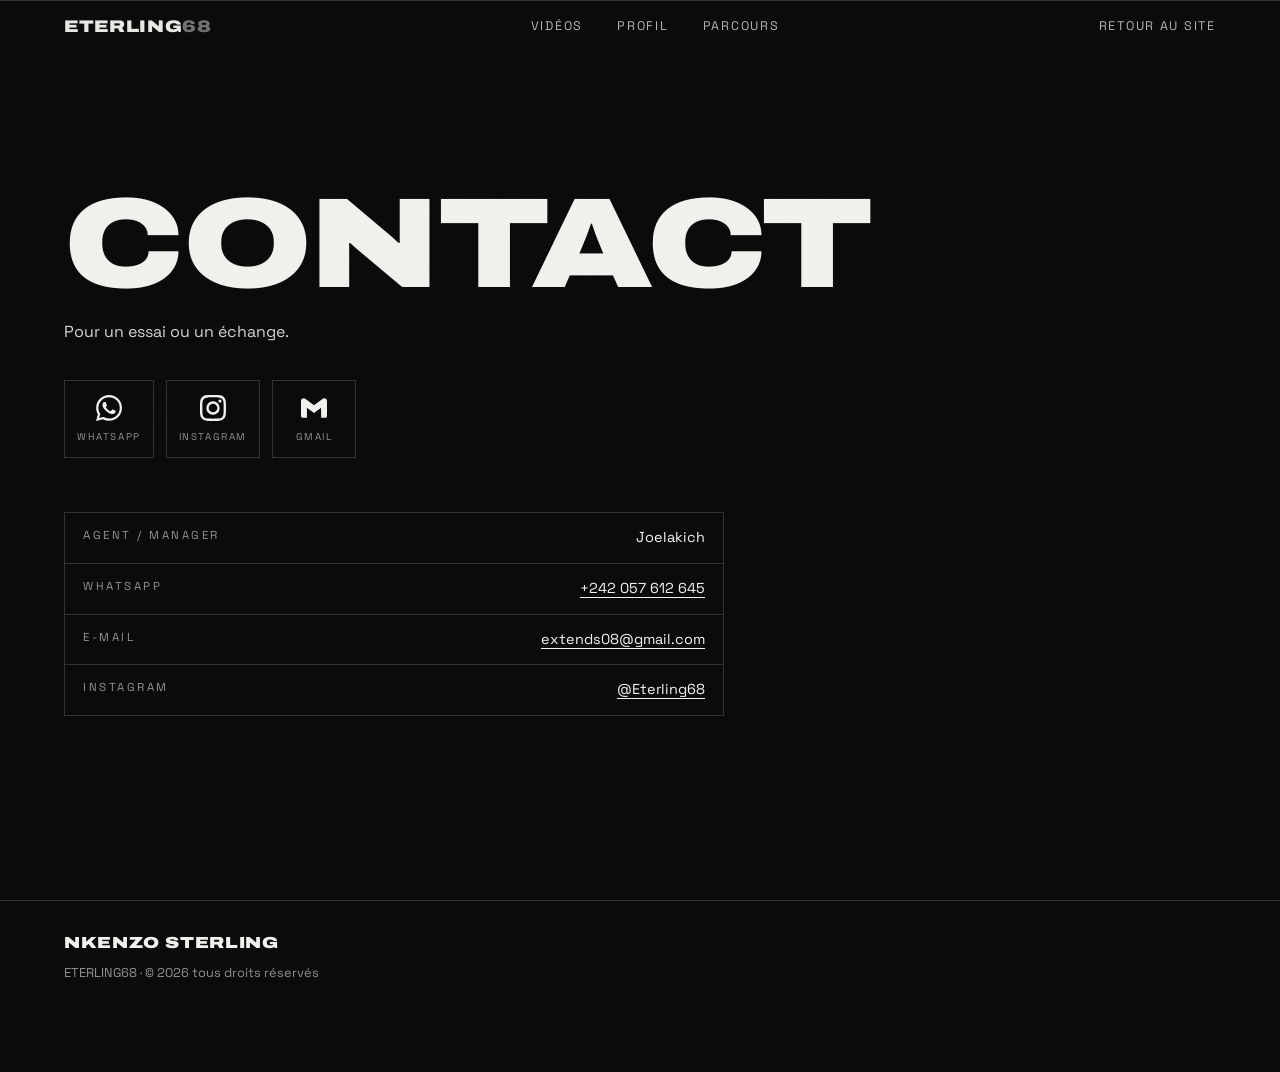
==== commit 7f372445: "Ajoute la section SIX, les icônes de contact et finalise les animations" ====
--- a/contact.html
+++ b/contact.html
@@ -4,11 +4,12 @@
   <meta charset="UTF-8">
   <meta name="viewport" content="width=device-width, initial-scale=1.0">
   <title>Contact | NKENZO Sterling</title>
-  <meta name="description" content="Contacter NKENZO Sterling (Eterling68) sur WhatsApp.">
+  <meta name="description" content="Contacter NKENZO Sterling (Eterling68) sur WhatsApp, Instagram ou par e-mail.">
   <meta property="og:title" content="Contact | NKENZO Sterling">
-  <meta property="og:description" content="Contacter NKENZO Sterling sur WhatsApp.">
+  <meta property="og:description" content="Contacter NKENZO Sterling sur WhatsApp, Instagram ou par e-mail.">
   <meta property="og:type" content="website">
-  <meta property="og:image" content="media/img/og.jpg">
+  <meta property="og:url" content="https://laudesmassamba1-ai.github.io/Footsite/contact.html">
+  <meta property="og:image" content="https://laudesmassamba1-ai.github.io/Footsite/media/img/og.jpg">
   <meta name="theme-color" content="#0a0a0a">
   <link rel="icon" href="data:image/svg+xml,<svg xmlns='http://www.w3.org/2000/svg' viewBox='0 0 32 32'><rect width='32' height='32' fill='%23000'/><text x='16' y='24' font-family='Arial Black' font-size='18' fill='%23fff' text-anchor='middle'>68</text></svg>">
   <link rel="preconnect" href="https://fonts.googleapis.com">
@@ -35,7 +36,7 @@
       <h1 class="contact-title"><span data-i18n="contact_title">Contact</span></h1>
       <p class="contact-tell" data-i18n="contact_tell">Pour un essai ou un échange.</p>
       <div class="contact-actions" id="contactActions">
-        <a class="cta" id="ctaWhats" href="https://wa.me/242057612645" target="_blank" rel="noopener" data-i18n="cta_whatsapp">Écrire sur WhatsApp</a>
+        <a class="cta" href="https://wa.me/242057612645" target="_blank" rel="noopener" data-i18n="cta_whatsapp">Écrire sur WhatsApp</a>
       </div>
       <dl class="team-sheet" id="contactSheet">
         <!-- lignes injectées depuis player.json -->
--- a/css/style.css
+++ b/css/style.css
@@ -50,7 +50,11 @@
 /* Accessibility : focus toujours visible, joignable au clavier */
 a:focus-visible, button:focus-visible{ outline:2px solid var(--blanc); outline-offset:3px; }
 
-/* ---------- GRAIN DE FILM ---------- */
+/* =========================================================
+   VIEW TRANSITIONS — dossier index ↔ contact, quand le navigateur sait
+   ========================================================= */
+@view-transition{ navigation:auto; }
+
 .grain{
   position:fixed; inset:-50%; z-index:60; pointer-events:none; opacity:.55;
   background-image:url("data:image/svg+xml,<svg xmlns='http://www.w3.org/2000/svg' width='240' height='240'><filter id='n'><feTurbulence type='fractalNoise' baseFrequency='.9' numOctaves='2' stitchTiles='stitch'/><feColorMatrix type='saturate' values='0'/></filter><rect width='240' height='240' filter='url(%23n)' opacity='.4'/></svg>");
@@ -95,10 +99,7 @@
 }
 .toss-layer.done{ clip-path:inset(0 0 100% 0); pointer-events:none; visibility:hidden; transition:clip-path .7s cubic-bezier(.7,0,.3,1), visibility 0s .7s; }
 
-/* le grand nom monte quand le coup d'envoi est donné (CSS pur — pas de GSAP en conflit) */
-.hero-name .cut{ transform:translateY(108%); transition:transform 1.1s cubic-bezier(.77,0,.18,1) .25s; }
-.hero-name .cut2{ transition-delay:.45s; }
-body.kickoff .hero-name .cut{ transform:none; }
+/* le nom monte lettre par lettre au coup d'envoi (CSS, sans conflit GSAP) */
 .coin{
   width:min(120px,26vw); aspect-ratio:1; position:relative; transform-style:preserve-3d;
   animation:coin-idle 3s linear infinite;
@@ -165,8 +166,6 @@
   display:flex; flex-direction:column;
   text-shadow:0 2px 30px rgba(0,0,0,.5);
 }
-.hero-name .cut{ overflow:hidden; }
-.hero-name .cut2{ margin-left:clamp(10px,3vw,60px); /* second mot décalé : cascade */ }
 
 .hero-meta{
   position:absolute; top:74px; right:var(--pad);
@@ -176,8 +175,38 @@
 }
 
 /* =========================================================
-   SECTIONS — cadre commun
-   ========================================================= */
+   SIX — respiration : le numéro sous projecteurs (3D lazy)
+   ========================================================= */
+.six{
+  position:relative; height:min(82vh,720px); min-height:340px;
+  display:grid; place-items:center; overflow:hidden;
+  border-top:1px solid var(--ligne);
+  touch-action:pan-y;
+}
+.six-halo{
+  position:absolute; width:min(86vw,620px); aspect-ratio:1; border-radius:50%;
+  background:radial-gradient(circle, rgba(242,240,236,.09), transparent 68%);
+}
+.six-canvas{ position:relative; width:min(80vw,600px); height:min(66vh,560px); display:block; }
+.six-fallback{
+  display:none; width:min(44vw,300px); opacity:.85;
+  stroke:var(--blanc); fill:none; stroke-width:.055;
+}
+.six.no-webgl .six-canvas{ display:none; }
+.six.no-webgl .six-fallback{ display:block; }
+
+/* =========================================================
+   HERO — nom coupé par lettres (cascade du coup d'envoi)
+   ========================================================= */
+.hero-name .cut{ overflow:hidden; }
+.hero-name .cut i{
+  display:inline-block; transform:translateY(114%);
+  transition:transform .85s cubic-bezier(.77,0,.18,1);
+  transition-delay:calc(var(--i, 0) * 42ms + .28s);
+}
+body.kickoff .hero-name .cut i{ transform:none; }
+.hero-name .cut2{ margin-left:clamp(10px,3vw,60px); /* second mot décalé : cascade */ }
+
 section{ padding:clamp(70px,12vh,140px) var(--pad); position:relative; }
 .sec-head{
   display:flex; justify-content:space-between; align-items:flex-end; gap:20px;
@@ -321,9 +350,30 @@
   font-size:clamp(1.1rem,2.5vw,1.6rem); letter-spacing:.02em;
   font-variant-numeric:tabular-nums;
 }
+.contact-manager{
+  margin-top:8px; font-size:.92rem; color:rgba(242,240,236,.85);
+}
+.contact-manager span{
+  display:inline-block; margin-right:10px;
+  font-size:.7rem; letter-spacing:.18em; text-transform:uppercase; color:var(--gris);
+}
 .contact-actions{
-  display:flex; flex-wrap:wrap; gap:14px; margin-top:clamp(26px,4vh,44px);
-}
+  display:flex; flex-wrap:wrap; gap:12px; margin-top:clamp(26px,4vh,44px);
+}
+.app-link{
+  display:inline-flex; flex-direction:column; align-items:center; justify-content:center;
+  gap:9px; min-width:84px; padding:14px 12px 12px;
+  border:1px solid var(--ligne); color:var(--blanc);
+  transition:background .25s, color .25s, border-color .25s, transform .25s;
+}
+.app-link svg{ width:26px; height:26px; display:block; }
+.app-link .app-name{
+  font-size:.62rem; letter-spacing:.16em; text-transform:uppercase;
+  color:var(--gris); transition:color .25s;
+}
+.app-link:hover{ background:var(--blanc); color:var(--noir); border-color:var(--blanc); transform:translateY(-2px); }
+.app-link:hover .app-name{ color:var(--noir); }
+.app-link.is-missing{ opacity:.45; pointer-events:none; }
 .cta{
   font-family:var(--font-display); font-weight:900; font-stretch:125%;
   text-transform:uppercase; font-size:clamp(.95rem,2.2vw,1.5rem);
@@ -431,7 +481,7 @@
   .toss-layer{ transition:none; }
   .kickoff-line line, .kickoff-line circle,
   .pitch rect, .pitch line, .pitch circle{ stroke-dashoffset:0; transition:none; }
-  .film-frame, .pitch-steps li, .rvl, .hero-name .cut{ opacity:1; transform:none; clip-path:none; transition:none; }
+  .film-frame, .pitch-steps li, .rvl, .hero-name .cut, .hero-name .cut i{ opacity:1; transform:none; clip-path:none; transition:none; }
   .film-frame video{ transform:none; }
   .cursor-dot, .cursor-ring{ display:none; }
 }
